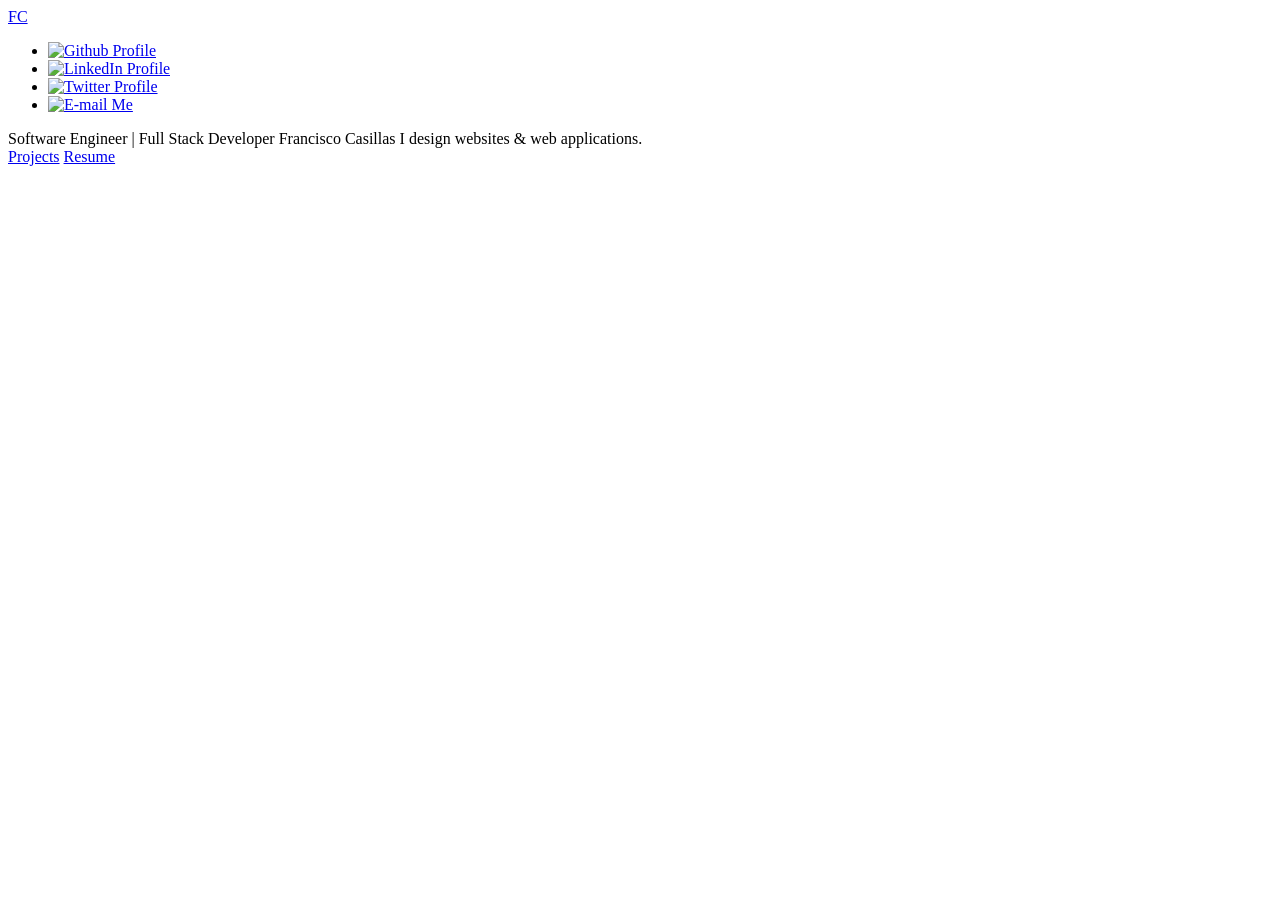
==== index.html @ bfb96088 "Fix index.html links" ====
<!DOCTYPE html>
<html lang="en">

<head>
    <meta charset="UTF-8">
    <meta http-equiv="X-UA-Compatible" content="IE=edge">
    <meta name="viewport" content="width=device-width, initial-scale=1.0">
    <link rel="stylesheet" href="styles.css">
    <title>Francisco Casillas</title>
</head>

<body class="yellow">
    <header>
        <nav>
            <a class="color2 homeButton small" href="index.html">FC</a>
        </nav>
        <ul class="icons">
            <li>
                <a href="https://github.com/franciscoxcode" target="_blank"><img src="Icons/github.png"
                        alt="Github Profile"></a>
            </li>
            <li>
                <a href="https://www.linkedin.com/in/franciscoxcode/" target="_blank"><img src="Icons/linkedin.png"
                        alt="LinkedIn Profile"></a>
            </li>
            <li>
                <a href="https://x.com/franciscoxcode" target="_blank"><img src="Icons/twitter.png"
                        alt="Twitter Profile"></a>
            </li>
            <li>
                <a href="mailto:fxcasillas.dev@gmail.com" target="_blank"><img src="Icons/mail.png" alt="E-mail Me"></a>
            </li>
        </ul>
    </header>
    <main class="mainHome">
        <section class="leftie half">
            <section class="heroText">
                <span class="color2 lessSmall">Software Engineer | Full Stack Developer</span>
                <span class="color2 huge">Francisco</span>
                <span class="color2 huge">Casillas</span>
                <span class="color1 medium bottomText">I design websites</span>
                <span class="color1 medium">& web applications.</span>
            </section>
            <section class="mainButtons">
                <a class="buttons topButton" href="Pages/projects.html"><span
                        class="button1 small upperCase color1 bold">Projects</span></a>
                <a class="buttons" href="Pages/resume.html"><span
                        class="color1 bold upperCase small button2">Resume</span></a>
            </section>
        </section>

    </main>

</body>

</html>
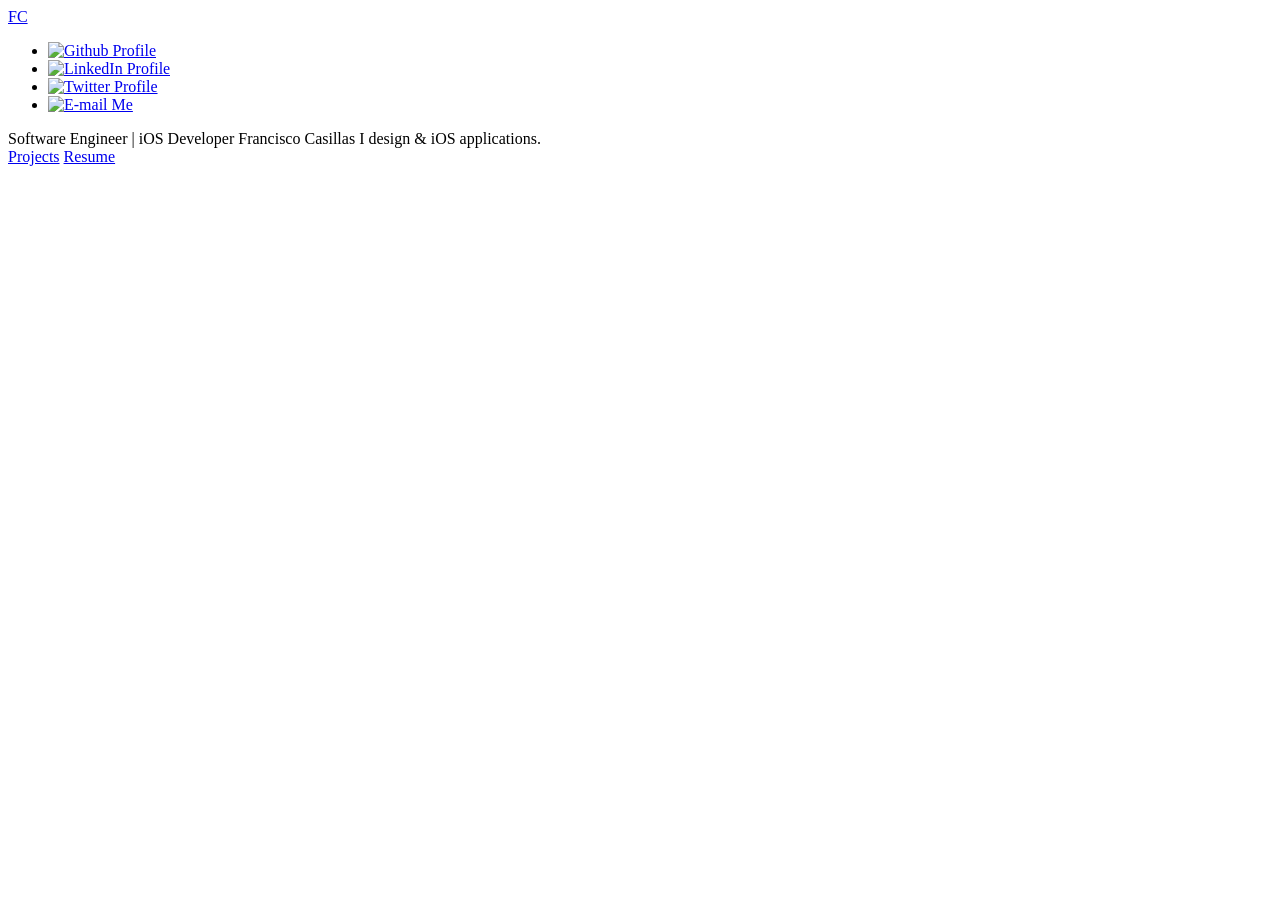
==== commit 551fd11d: "Update index.html" ====
--- a/index.html
+++ b/index.html
@@ -35,11 +35,11 @@
     <main class="mainHome">
         <section class="leftie half">
             <section class="heroText">
-                <span class="color2 lessSmall">Software Engineer | Full Stack Developer</span>
+                <span class="color2 lessSmall">Software Engineer | iOS Developer</span>
                 <span class="color2 huge">Francisco</span>
                 <span class="color2 huge">Casillas</span>
-                <span class="color1 medium bottomText">I design websites</span>
-                <span class="color1 medium">& web applications.</span>
+                <span class="color1 medium bottomText">I design</span>
+                <span class="color1 medium">& iOS applications.</span>
             </section>
             <section class="mainButtons">
                 <a class="buttons topButton" href="Pages/projects.html"><span
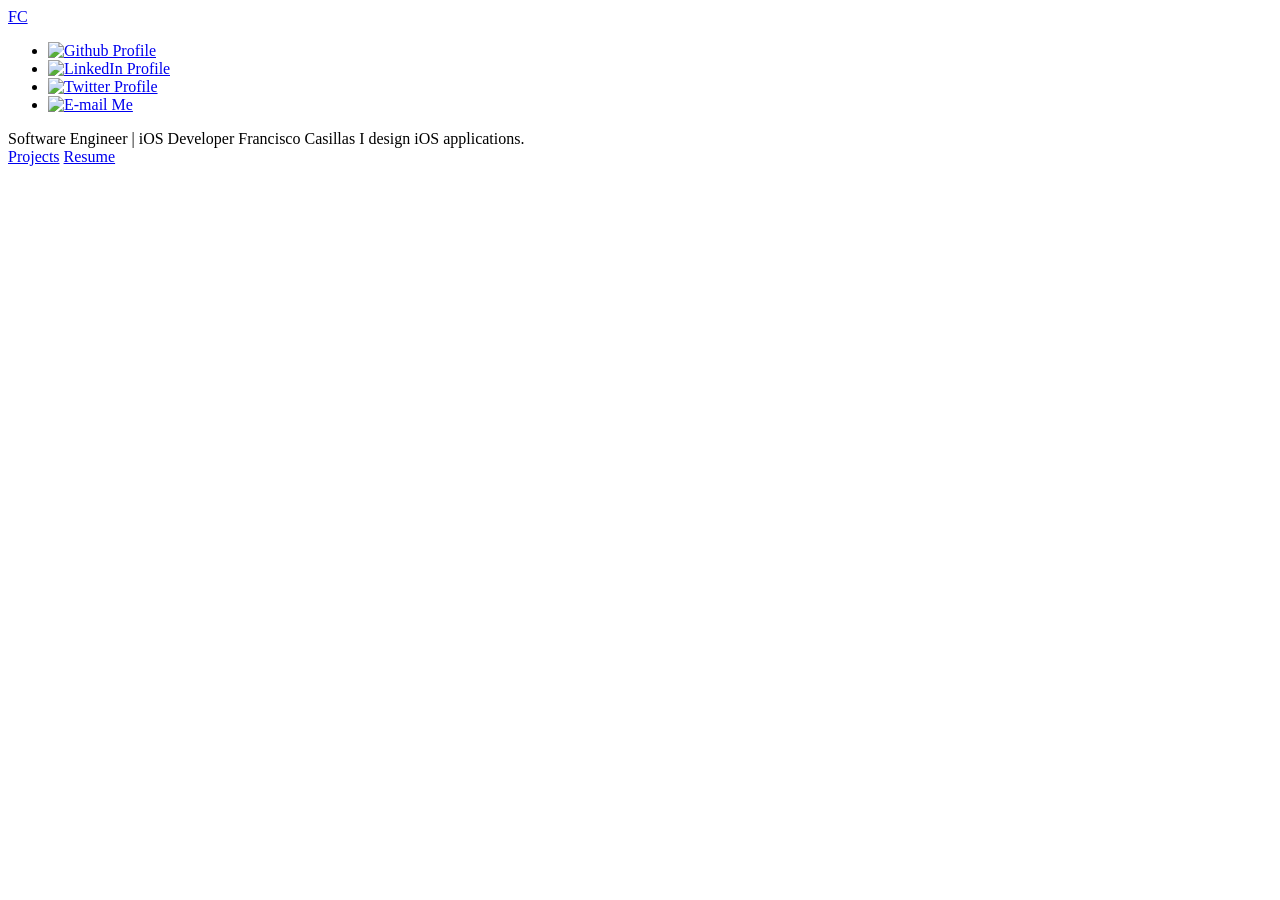
==== commit dfe47a45: "Update index.html" ====
--- a/index.html
+++ b/index.html
@@ -39,7 +39,7 @@
                 <span class="color2 huge">Francisco</span>
                 <span class="color2 huge">Casillas</span>
                 <span class="color1 medium bottomText">I design</span>
-                <span class="color1 medium">& iOS applications.</span>
+                <span class="color1 medium">iOS applications.</span>
             </section>
             <section class="mainButtons">
                 <a class="buttons topButton" href="Pages/projects.html"><span
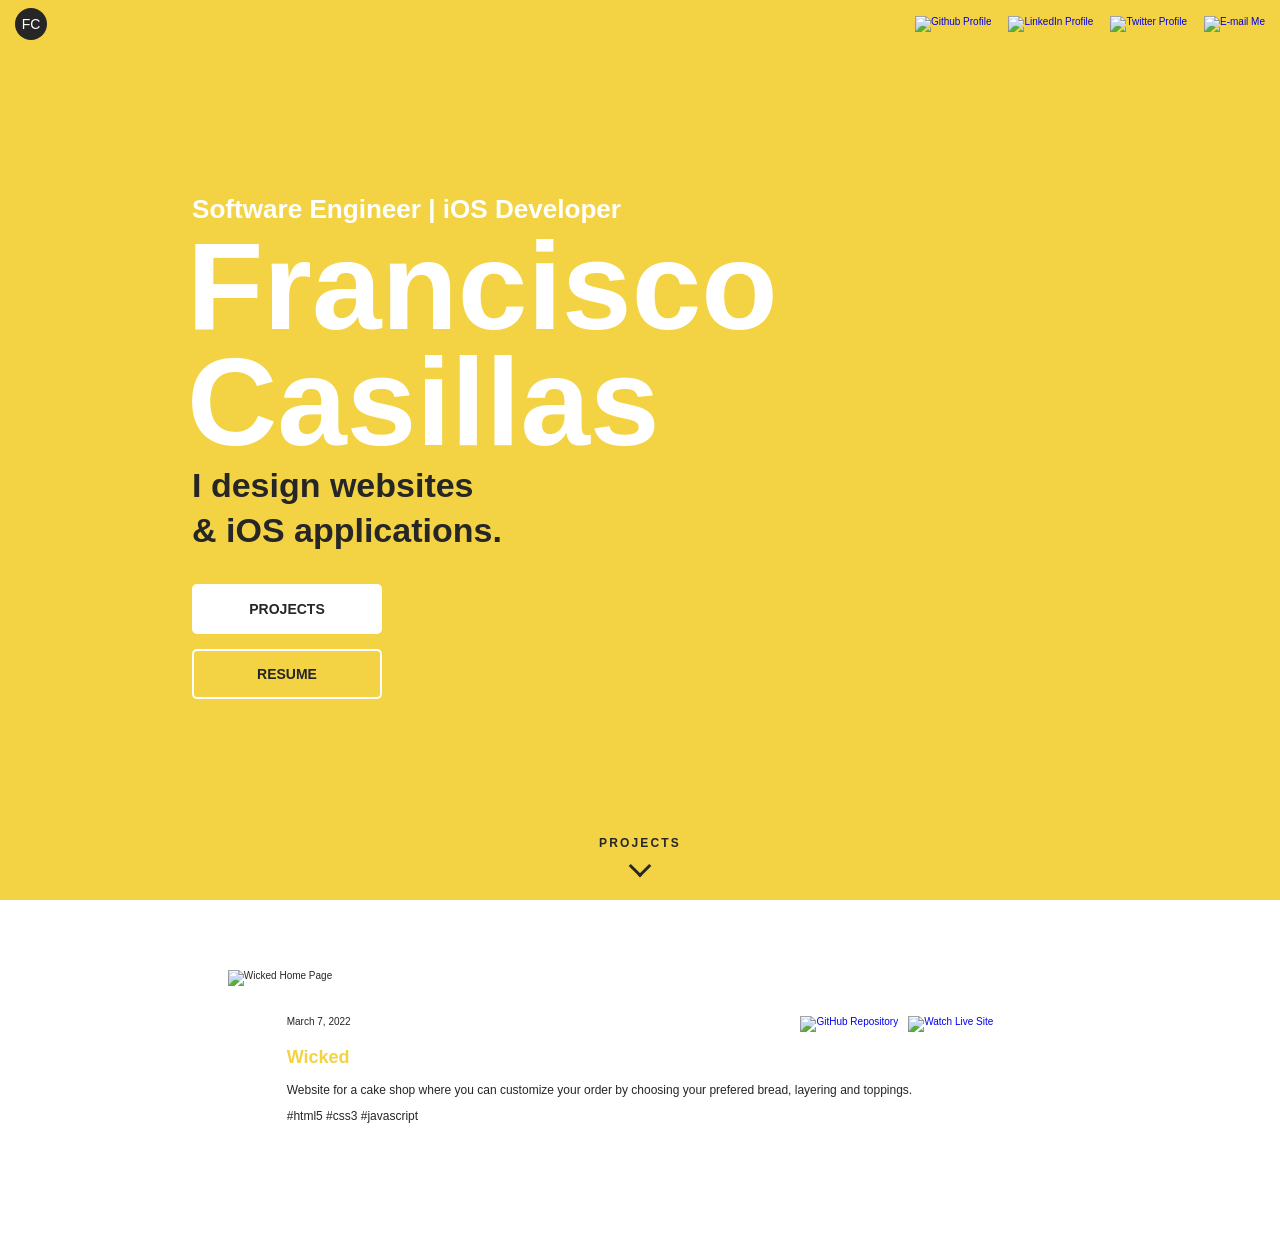
==== commit 3edb5d3f: "feat: improve home layout, embed resume pdf, and centralize project content" ====
--- a/index.html
+++ b/index.html
@@ -9,48 +9,63 @@
     <title>Francisco Casillas</title>
 </head>
 
-<body class="yellow">
-    <header>
-        <nav>
-            <a class="color2 homeButton small" href="index.html">FC</a>
-        </nav>
-        <ul class="icons">
-            <li>
-                <a href="https://github.com/franciscoxcode" target="_blank"><img src="Icons/github.png"
-                        alt="Github Profile"></a>
-            </li>
-            <li>
-                <a href="https://www.linkedin.com/in/franciscoxcode/" target="_blank"><img src="Icons/linkedin.png"
-                        alt="LinkedIn Profile"></a>
-            </li>
-            <li>
-                <a href="https://x.com/franciscoxcode" target="_blank"><img src="Icons/twitter.png"
-                        alt="Twitter Profile"></a>
-            </li>
-            <li>
-                <a href="mailto:fxcasillas.dev@gmail.com" target="_blank"><img src="Icons/mail.png" alt="E-mail Me"></a>
-            </li>
-        </ul>
-    </header>
-    <main class="mainHome">
-        <section class="leftie half">
-            <section class="heroText">
-                <span class="color2 lessSmall">Software Engineer | iOS Developer</span>
-                <span class="color2 huge">Francisco</span>
-                <span class="color2 huge">Casillas</span>
-                <span class="color1 medium bottomText">I design</span>
-                <span class="color1 medium">iOS applications.</span>
+<body>
+    <section class="heroPanel yellow">
+        <header>
+            <nav>
+                <a class="color2 homeButton small" href="index.html">FC</a>
+            </nav>
+            <ul class="icons">
+                <li>
+                    <a href="https://github.com/franciscoxcode" target="_blank"><img src="Icons/github.png"
+                            alt="Github Profile"></a>
+                </li>
+                <li>
+                    <a href="https://www.linkedin.com/in/franciscoxcode/" target="_blank"><img src="Icons/linkedin.png"
+                            alt="LinkedIn Profile"></a>
+                </li>
+                <li>
+                    <a href="https://x.com/franciscoxcode" target="_blank"><img src="Icons/twitter.png"
+                            alt="Twitter Profile"></a>
+                </li>
+                <li>
+                    <a href="mailto:fxcasillas.dev@gmail.com" target="_blank"><img src="Icons/mail.png" alt="E-mail Me"></a>
+                </li>
+            </ul>
+        </header>
+        <main class="mainHome">
+            <section class="leftie half">
+                <section class="heroText">
+                    <span class="color2 lessSmall">Software Engineer | iOS Developer</span>
+                    <span class="color2 huge">Francisco</span>
+                    <span class="color2 huge">Casillas</span>
+                    <span class="color1 medium bottomText">I design websites</span>
+                    <span class="color1 medium">& iOS applications.</span>
+                </section>
+                <section class="mainButtons">
+                    <a class="buttons topButton" href="Pages/projects.html"><span
+                            class="button1 small upperCase color1 bold">Projects</span></a>
+                    <a class="buttons" href="Pages/resume.html"><span
+                            class="color1 bold upperCase small button2">Resume</span></a>
+                </section>
             </section>
-            <section class="mainButtons">
-                <a class="buttons topButton" href="Pages/projects.html"><span
-                        class="button1 small upperCase color1 bold">Projects</span></a>
-                <a class="buttons" href="Pages/resume.html"><span
-                        class="color1 bold upperCase small button2">Resume</span></a>
-            </section>
-        </section>
+        </main>
+        <a class="scrollCue" href="#projects-home" aria-label="Scroll to projects">
+            <span class="scrollCueText">Projects</span>
+            <span class="scrollCueArrow"></span>
+        </a>
+    </section>
 
-    </main>
-
+    <section class="projectSection" id="projects-home">
+        <div class="projectSectionInner">
+          
+            <div id="projects-list-home"></div>
+        </div>
+    </section>
+    <script src="scripts/projects.js"></script>
+    <script>
+        renderProjects("projects-list-home", "");
+    </script>
 </body>
 
 </html>
--- a/styles.css
+++ b/styles.css
@@ -0,0 +1,646 @@
+* {
+    box-sizing: border-box;
+}
+
+body {
+    font-family: Roboto, Oxygen, Ubuntu, Cantarell, 'Open Sans', 'Helvetica Neue', sans-serif;
+    margin: 0;
+    font-size: 62.5%;
+    color: rgb(38, 38, 38);
+}
+
+.yellow {
+    background-color: rgb(243, 211, 67);
+}
+
+.heroPanel {
+    min-height: 100vh;
+    display: flex;
+    flex-direction: column;
+    position: relative;
+}
+
+/*
+=============================================
+TEXT STYLE
+=============================================
+*/
+
+a {
+    text-decoration: none;
+}
+
+li {
+    list-style-type: none;
+}
+
+.resumeList {
+    margin-left: -40px;
+}
+
+.upperCase {
+    text-transform: uppercase;
+}
+
+.color1 {
+    color: rgb(38, 38, 38);
+}
+
+.color2 {
+    color: white;
+}
+
+.color3 {
+    color: rgb(243, 211, 67);
+}
+
+.color4 {
+    color: #8ac926;
+}
+
+.color5 {
+    color: #eb555a;
+}
+
+.color6 {
+    color: rgb(235, 200, 43);
+}
+
+.color7 {
+    color: #1982c4;
+}
+
+.homeButton {
+    background-color: rgb(38, 38, 38);
+    width: 32px;
+    height: 32px;
+    display: inline-flex;
+    align-items: center;
+    justify-content: center;
+    margin-right: 5px;
+    border-radius: 50%;
+}
+
+.heroText {
+    display: flex;
+    flex-direction: column;
+    gap: 6px;
+}
+
+.small {
+    font-size: 1.4em;
+    font-weight: 500;
+}
+
+.lessSmall {
+    font-size: clamp(1.6em, 1.1vw + 1.2em, 2.9em);
+    font-weight: 600;
+}
+
+.medium {
+    font-size: clamp(2.2em, 1.6vw + 1.4em, 3.4em);
+    font-weight: 900;
+}
+
+.huge {
+    font-size: clamp(5.2em, 10vw + 1em, 12.5em);
+    font-weight: 900;
+    line-height: 0.88;
+    margin-left: -0.04em;
+    overflow-wrap: anywhere;
+}
+
+.notTooSmall {
+    font-size: 1.6em;
+    font-weight: 500;
+}
+
+.underlined {
+    text-decoration: underline;
+}
+
+.bottomText {
+    margin-top: 3px;
+}
+
+.submenu {
+    text-align: center;
+    margin-top: 50px;
+    margin-bottom: 60px;
+}
+
+.aboutMe {
+    font-size: 1.5em;
+}
+
+.bold {
+    font-weight: 600;
+}
+
+.resumeSmall {
+    font-size: 1.2em;
+}
+
+.resumeHeader {
+    font-size: 1.4em;
+    line-height: .7em;
+}
+
+.resumeSubHeader {
+    font-size: 1em;
+    line-height: .02em;
+    margin-bottom: 40px;
+    font-weight: 400;
+}
+
+.resumeSections {
+    margin-bottom: 40px;
+}
+
+.resumeSubSections {
+    margin-bottom: 20px;
+}
+
+.resumeRecentProjects {
+    font-size: 1.2em;
+}
+
+.resumeJobs {
+    margin-top: .5em;
+    margin-bottom: .2em;
+    font-size: 1.2em;
+}
+
+.resumeDates {
+    font-size: 1.1em;
+}
+
+.resumeCarrier {
+    margin-top: .5em;
+}
+
+.resumeUniversity {
+    font-size: 1em;
+}
+
+.resumeLinks {
+    color: #6a4c93;
+}
+
+.resumeLinks:hover {
+    color: rgb(243, 211, 67);
+}
+
+.missing {
+    color: rgb(197, 70, 70);
+}
+/*
+=============================================
+LAYOUT
+=============================================
+*/
+
+header {
+    display: flex;
+    justify-content: space-between;
+    height: 20px;
+    align-items: center;
+    padding: 24px 15px 20px;
+}
+
+.icons {
+    display: flex;
+    margin: 0;
+    gap: 17px;
+}
+
+.projectIcons {
+    display: flex;
+    margin: 0;
+    gap: 10px;
+}
+
+ul img {
+    height: 1.1rem;
+}
+
+.mainHome {
+    flex: 1;
+    padding: 5% 15% 9%;
+    display: flex;
+    align-items: center;
+    gap: 40px;
+}
+
+
+.leftie {
+    display: flex;
+    flex-direction: column;
+    justify-content: center;
+    min-height: 100%;
+    max-width: 760px;
+}
+
+.scrollCue {
+    position: absolute;
+    left: 50%;
+    bottom: 26px;
+    transform: translateX(-50%);
+    display: inline-flex;
+    flex-direction: column;
+    align-items: center;
+    gap: 8px;
+    color: rgb(38, 38, 38);
+}
+
+.scrollCueText {
+    font-size: 1.2em;
+    letter-spacing: 0.18em;
+    text-transform: uppercase;
+    font-weight: 700;
+}
+
+.scrollCueArrow {
+    width: 16px;
+    height: 16px;
+    border-right: 3px solid rgb(38, 38, 38);
+    border-bottom: 3px solid rgb(38, 38, 38);
+    transform: rotate(45deg);
+    animation: scroll-bounce 1.6s infinite;
+}
+
+.singleProject {
+    display: flex;
+    flex-direction: column;
+    align-items: center;
+    margin-bottom: 30px;
+}
+
+.projectSection {
+    background-color: white;
+    padding: 70px 0 90px;
+}
+
+.projectSectionInner {
+    width: min(92vw, 1200px);
+    margin: 0 auto;
+}
+
+.projectSectionHeader {
+    display: flex;
+    justify-content: flex-start;
+    align-items: center;
+    width: 100%;
+    margin: 0 auto 36px;
+}
+
+.projectSectionTitle {
+    font-size: 4.4em;
+    text-align: left;
+    margin: 0;
+    margin-left: 6%;
+}
+
+.projectSectionLink {
+    color: rgb(38, 38, 38);
+}
+
+.projectImgs {
+    width: 50%;
+    margin-bottom: 30px;
+}
+
+.projectLinks {
+    display: flex;
+    justify-content: space-between;
+    width: 40%;
+    padding: 0;
+    margin: 0;
+    gap: 3px;
+}
+
+.projectLinks img {
+    height: 1rem;
+}
+
+.projectDescription {
+    width: 40%;
+    font-size: 1.2em;
+}
+
+#projects-list-home .projectImgs {
+    width: 70%;
+}
+
+#projects-list-home .projectLinks {
+    width: 60%;
+}
+
+#projects-list-home .projectDescription {
+    width: 60%;
+}
+
+.resume {
+    display: grid;
+    grid-template-columns: 3fr 1fr;
+    grid-gap: 50px;
+}
+
+.resumeBody {
+    margin: auto;
+    width: 8.27in;
+    height: 11.69in;
+    border: solid 1px black;
+    padding: 70px 100px;
+}
+
+.resumeHeader {
+    text-align: center;
+}
+
+.resumePage {
+    width: min(92vw, 1100px);
+    margin: 0 auto 60px;
+}
+
+.resumeIntro {
+    margin-bottom: 24px;
+}
+
+.resumePageTitle {
+    font-size: 3.2em;
+    margin-bottom: 8px;
+}
+
+.resumePageText {
+    font-size: 1.5em;
+    line-height: 1.5;
+    max-width: 700px;
+}
+
+.resumeActions {
+    display: flex;
+    flex-wrap: wrap;
+    gap: 12px;
+    margin-top: 20px;
+}
+
+.resumeActionButton {
+    display: inline-block;
+    border: solid 2px rgb(38, 38, 38);
+    border-radius: 6px;
+    padding: 12px 18px;
+    font-size: 1.4em;
+    font-weight: 600;
+    color: rgb(38, 38, 38);
+}
+
+.resumeActionPrimary {
+    background-color: rgb(243, 211, 67);
+}
+
+.resumeViewerSection {
+    border: solid 1px rgba(38, 38, 38, 0.2);
+    border-radius: 10px;
+    overflow: hidden;
+    background-color: #f5f5f5;
+}
+
+.resumeViewer {
+    display: block;
+    width: 100%;
+    height: 78vh;
+    min-height: 700px;
+}
+
+.resumeFallback {
+    display: flex;
+    min-height: 400px;
+    padding: 40px 24px;
+    flex-direction: column;
+    align-items: center;
+    justify-content: center;
+    text-align: center;
+}
+
+/*
+=============================================
+BUTTONS
+=============================================
+*/
+
+.mainButtons {
+    display: flex;
+    flex-direction: column;
+    gap: 15px;
+    width: 190px;
+    margin-top: 34px;
+}
+
+.buttons {
+    width: 100%;
+    border: solid 2px white;
+    padding: 15px;
+    border-radius: 5px;
+    text-align: center;
+}
+
+.topButton {
+    background-color: white;
+}
+
+@keyframes scroll-bounce {
+    0%, 100% {
+        transform: rotate(45deg) translate(0, 0);
+    }
+
+    50% {
+        transform: rotate(45deg) translate(5px, 5px);
+    }
+}
+
+/*
+=============================================
+MEDIA QUERY
+=============================================
+*/
+
+@media all and (max-width: 1240px) {
+    .mainHome {
+        padding: 8% 15% 12%;
+    }
+}
+
+@media all and (max-width: 800px) {
+    .mainHome {
+        padding: 12% 15% 18%;
+        display: flex;
+        flex-direction: column;
+        justify-content: center;
+        gap: 48px;
+    }
+
+    .projectImgs {
+        width: 75%;
+        padding: 20px;
+        margin-bottom: 0px;
+    }
+
+    .projectLinks {
+        width: 65%;
+    }
+
+    .projectLinks img {
+        height: 1rem;
+    }
+
+    .projectDescription {
+        width: 65%;
+    }
+
+    .projectSection {
+        padding: 55px 0 70px;
+    }
+
+    .projectSectionHeader {
+        width: 100%;
+        margin-bottom: 18px;
+    }
+
+    .projectSectionTitle {
+        font-size: 3.6em;
+        margin-left: 8%;
+    }
+
+    .submenu {
+        margin-top: 40px;
+        margin-bottom: 35px;
+    }
+
+    .scrollCue {
+        bottom: 18px;
+    }
+
+    .resumePage {
+        width: min(94vw, 1100px);
+    }
+
+    .resumeViewer {
+        height: 70vh;
+        min-height: 520px;
+    }
+
+}
+
+@media all and (max-width: 623px) {
+    .mainHome {
+        padding: 16% 12% 20%;
+    }
+
+    .mainButtons {
+        align-self: center;
+    }
+
+    .mainButtons {
+        margin-top: 70px;
+    }
+
+    .leftie {
+        max-width: 100%;
+    }
+
+    .projectImgs {
+        width: 100%;
+        padding: 20px;
+    }
+
+    .projectLinks {
+        width: 80%;
+    }
+
+    .projectLinks img {
+        height: .8rem;
+    }
+
+    .projectDescription {
+        width: 80%;
+    }
+
+    .projectSectionHeader {
+        width: 100%;
+    }
+
+    .projectSectionTitle {
+        margin-left: 10%;
+    }
+
+    #projects-list-home .projectImgs {
+        width: 94%;
+    }
+
+    #projects-list-home .projectLinks {
+        width: 88%;
+    }
+
+    #projects-list-home .projectDescription {
+        width: 88%;
+    }
+}
+
+@media all and (max-width: 414px) {
+    ul img {
+        height: 1.2rem;
+    }
+
+    .resumePageTitle {
+        font-size: 2.6em;
+    }
+
+    .projectSectionTitle {
+        font-size: 2.8em;
+        margin-left: 8%;
+    }
+
+    .resumePageText {
+        font-size: 1.3em;
+    }
+
+    .resumeActionButton {
+        width: 100%;
+        text-align: center;
+    }
+
+    .resumeViewer {
+        min-height: 420px;
+    }
+
+    .mainButtons {
+        width: 100%;
+        max-width: 220px;
+        margin-top: 40px;
+    }
+
+    .scrollCueText {
+        font-size: 1.05em;
+    }
+}
+
+@media all and (max-width: 375px) {
+    .small {
+        font-size: 1.2em;
+    }
+
+    ul img {
+        height: 1rem;
+    }
+}
+
+@media all and (max-width: 320px) {
+    .small {
+        font-size: 1.1em;
+    }
+
+    ul img {
+        height: .9rem;
+    }
+}
